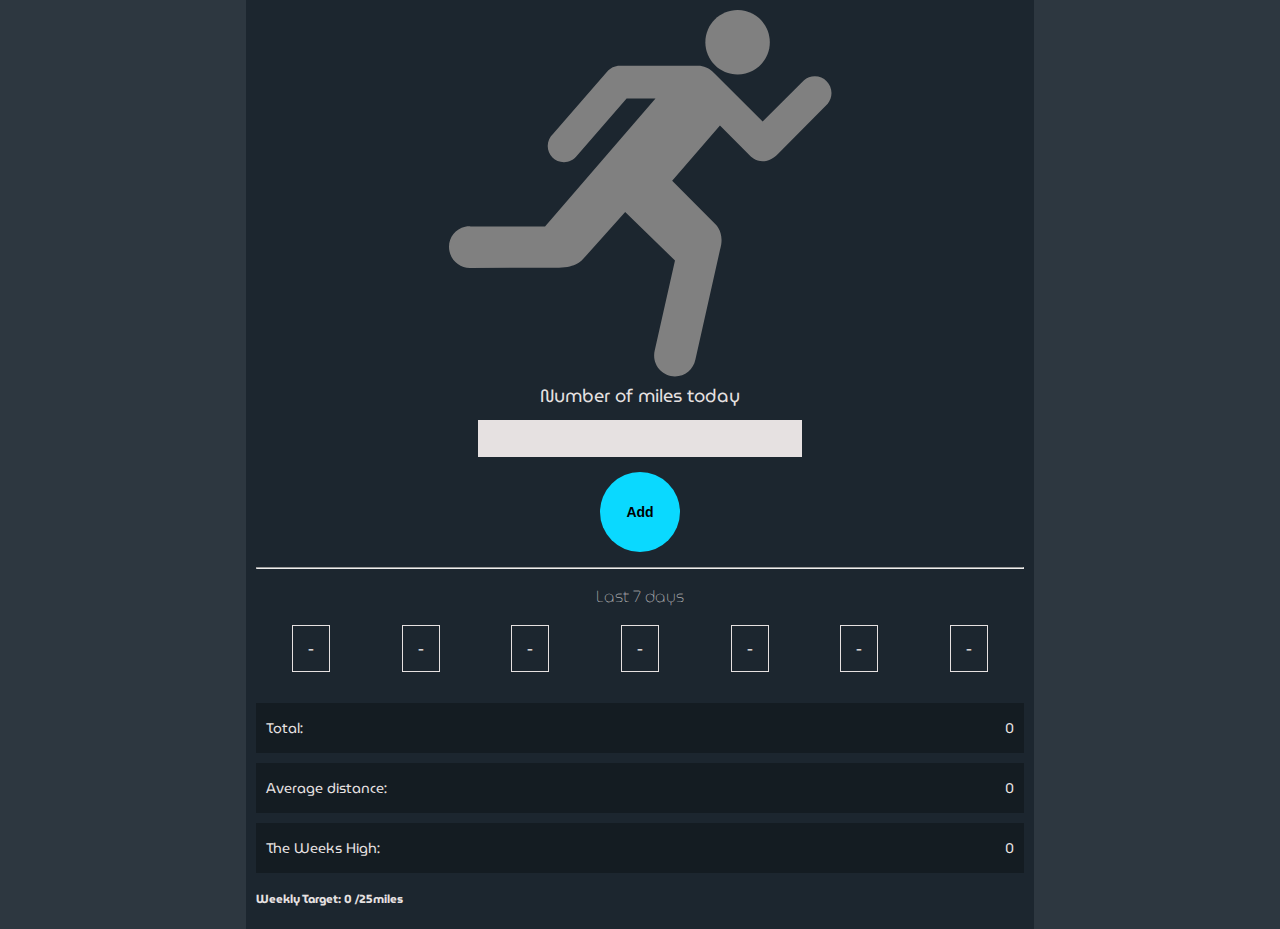
==== index.html @ f033cd41 "ft:(home) - Added style to app and js" ====
<!DOCTYPE html>
<html lang="en">

<head>
    <meta charset="UTF-8">
    <meta name="viewport" content="width=device-width, initial-scale=1.0">
    <link rel="stylesheet" href="assets\css\style.css">
    <title>Running Tracker</title>
</head>

<body>

    <div class="logo">
        <svg width="383" height="367" viewBox="0 0 383 367" fill="none" xmlns="http://www.w3.org/2000/svg">
            <path
                d="M288.603 64.462C306.387 64.462 320.81 49.991 320.81 32.207C320.81 14.423 306.388 0 288.603 0C270.77 0 256.348 14.422 256.348 32.207C256.348 49.991 270.77 64.462 288.603 64.462Z"
                fill="gray" />
            <path
                d="M177.603 88.382L127.466 146.315C124.494 149.969 120.011 152.211 114.944 152.211C105.979 152.211 98.7194 144.951 98.7194 136.034C98.7194 131.162 100.814 126.825 104.176 123.853L158.26 61.584C161.232 58.027 165.715 55.737 170.782 55.737L249.033 55.688C254.783 55.688 259.947 58.027 263.748 61.681L313.641 111.575L355.008 70.305C357.932 67.82 361.684 66.358 365.776 66.358C375.034 66.358 382.489 73.862 382.489 83.12C382.489 87.164 381.124 90.818 378.737 93.742L328.892 143.976C313.739 159.081 301.558 146.266 301.558 146.266L270.959 115.521L223.161 170.823L266.964 214.626C266.964 214.626 276.221 223.202 270.91 240.255L246.353 349.735C244.404 359.237 236.024 366.399 225.987 366.399C214.439 366.399 205.133 357.044 205.133 345.545C205.133 343.694 205.328 341.94 205.766 340.283L225.987 250.484L176.19 202.101L133.362 249.851C133.362 249.851 126.443 258.378 108.074 257.744L21.1994 257.89C11.5034 258.037 2.68437 251.41 0.540366 241.568C-2.04263 230.361 4.87637 219.349 16.1314 216.865C17.8864 216.475 19.6404 216.329 21.3454 216.377L96.0394 216.572L206.499 88.522L177.605 88.376L177.603 88.382Z"
                fill="gray" />
        </svg>
    </div>

    <form>
        <label for="entry">Number of miles today</label>
        <br>
        <input type="number" name="" id="entry" step="0.1">
        <br>
        <button type="submit">Add</button>
    </form>

    <hr>

    <section class="entriesWrapper">
        <h3>Last 7 days</h3>
        <ul id="entries">
            <li>-</li>
            <li>-</li>
            <li>-</li>
            <li>-</li>
            <li>-</li>
            <li>-</li>
            <li>-</li>
        </ul>
    </section>
    <section class="data">
        <div>
            <p>Total:</p>
            <span id="total">0</span>
        </div>
        <div>
            <p>Average distance: </p>
            <span id="Average">0</span>
        </div>
        <div>
            <p>The Weeks High:</p>
            <span id="high">0</span>
        </div>
    </section>
    <section class="progress">
        <h3>
            Weekly Target: <span id="progressTotal">0</span> /<span id="target">25</span>miles
        </h3>
        <div class="progressCircleWrapper">
            <!--To do-->
        </div>
    </section>

    <script src="assets\js\script.js"></script>
</body>

</html>
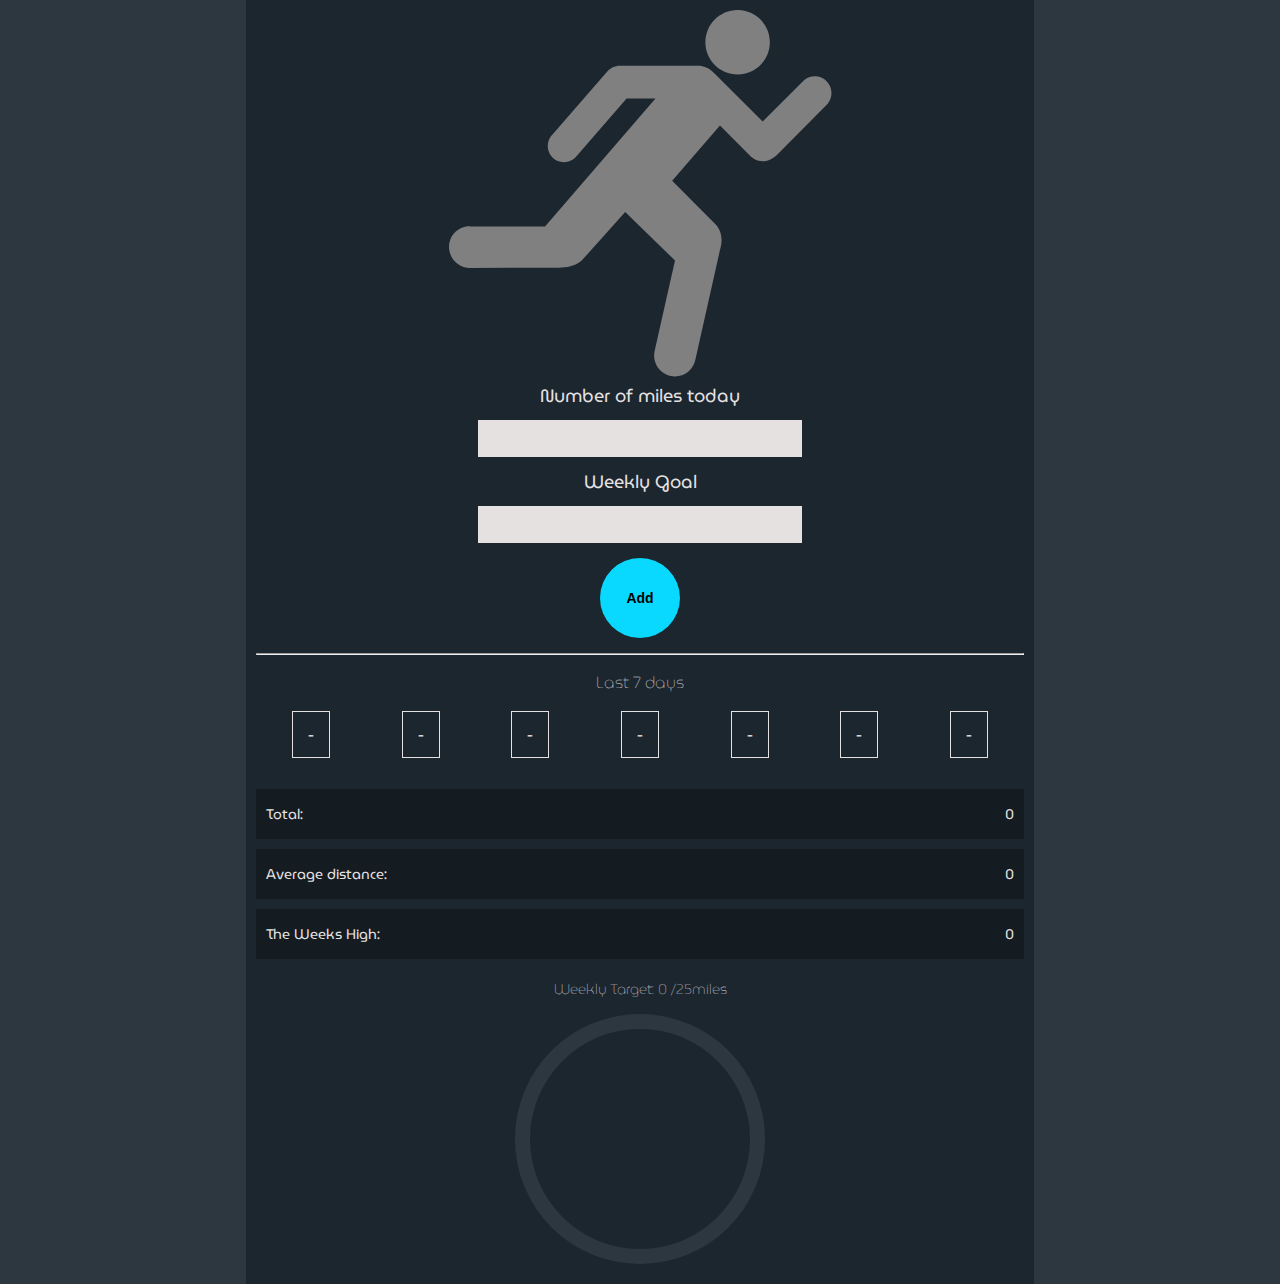
==== commit 32b2037a: "completed js functionalities" ====
--- a/index.html
+++ b/index.html
@@ -26,7 +26,11 @@
         <br>
         <input type="number" name="" id="entry" step="0.1">
         <br>
-        <button type="submit">Add</button>
+        <label for="goalEntry">Weekly Goal</label>
+        <br>
+        <input type="number" id="goalEntry" step="0.1">
+        <br>
+        <button type="submit" id="submit">Add</button>
     </form>
 
     <hr>
@@ -50,7 +54,7 @@
         </div>
         <div>
             <p>Average distance: </p>
-            <span id="Average">0</span>
+            <span id="average">0</span>
         </div>
         <div>
             <p>The Weeks High:</p>
@@ -59,10 +63,12 @@
     </section>
     <section class="progress">
         <h3>
-            Weekly Target: <span id="progressTotal">0</span> /<span id="target">25</span>miles
+            Weekly Target: <span id="progressTotal">0</span> /<span id="target"></span>miles
         </h3>
         <div class="progressCircleWrapper">
-            <!--To do-->
+            <div id="progressCircle">
+                <div id="progressCenter"></div>
+            </div>
         </div>
     </section>
 
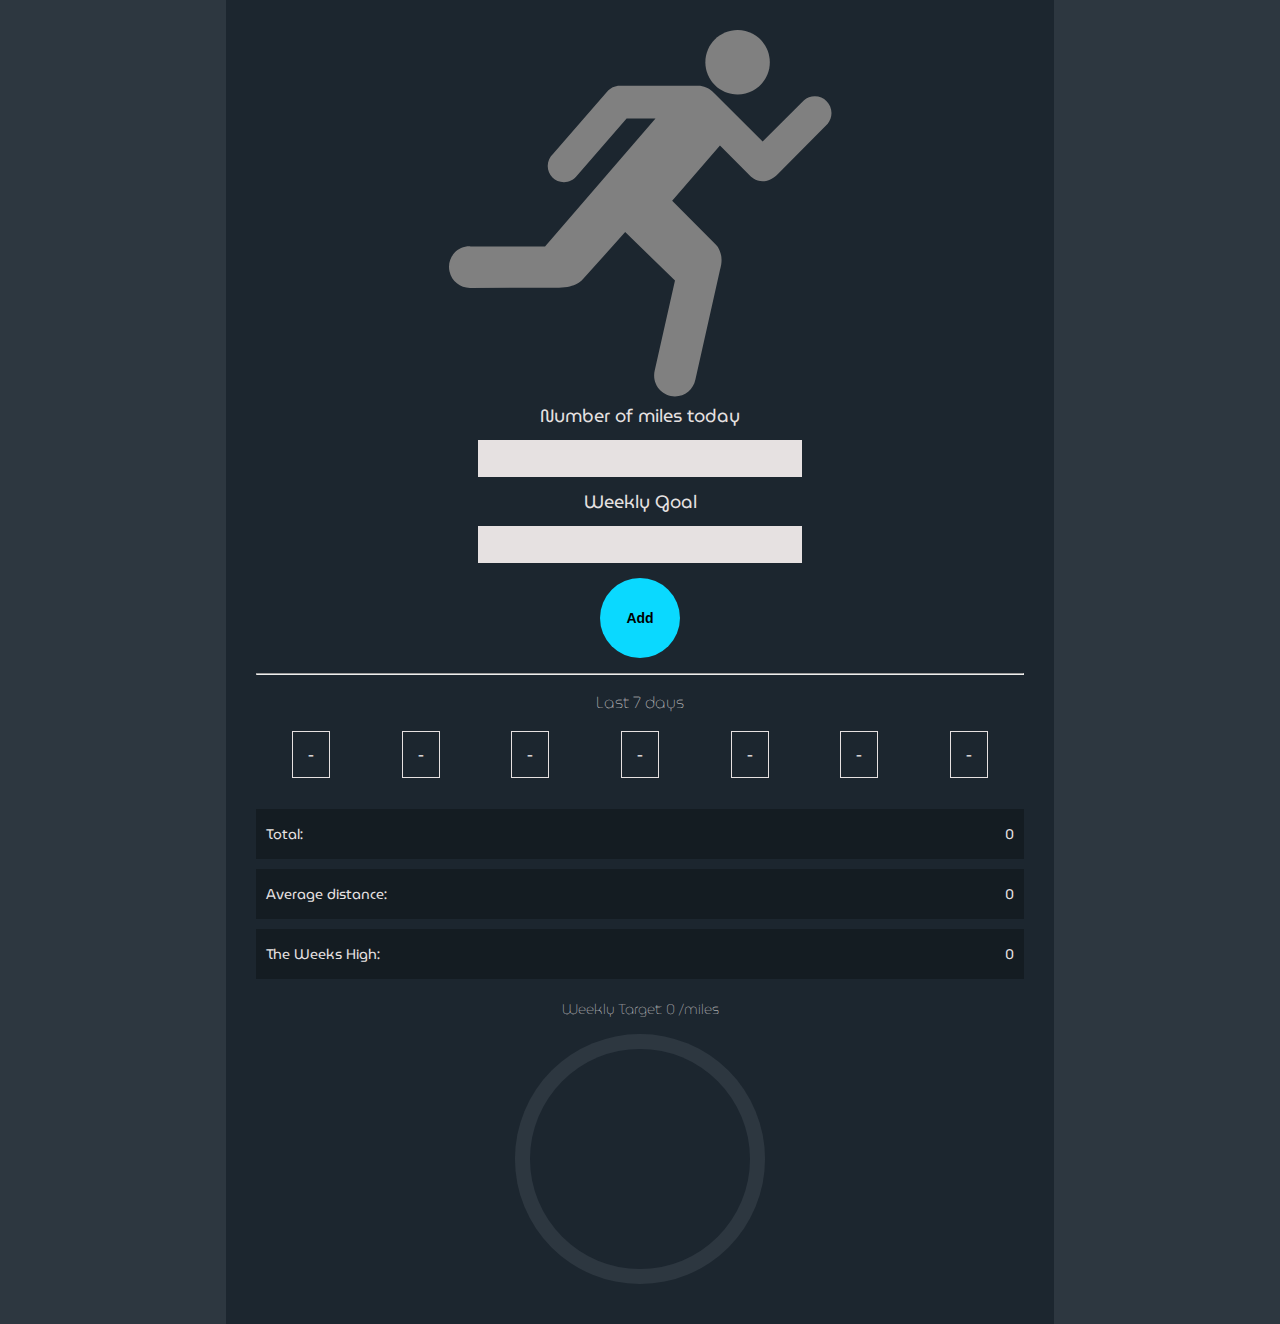
==== commit 64469504: "Merge pull request #5 from immanuelredd/ft/landing-page" ====
--- a/index.html
+++ b/index.html
@@ -28,9 +28,9 @@
         <br>
         <label for="goalEntry">Weekly Goal</label>
         <br>
-        <input type="number" id="goalEntry" step="0.1">
+        <input type="number" id="goalEntry">
         <br>
-        <button type="submit" id="submit">Add</button>
+        <button type="submit">Add</button>
     </form>
 
     <hr>
